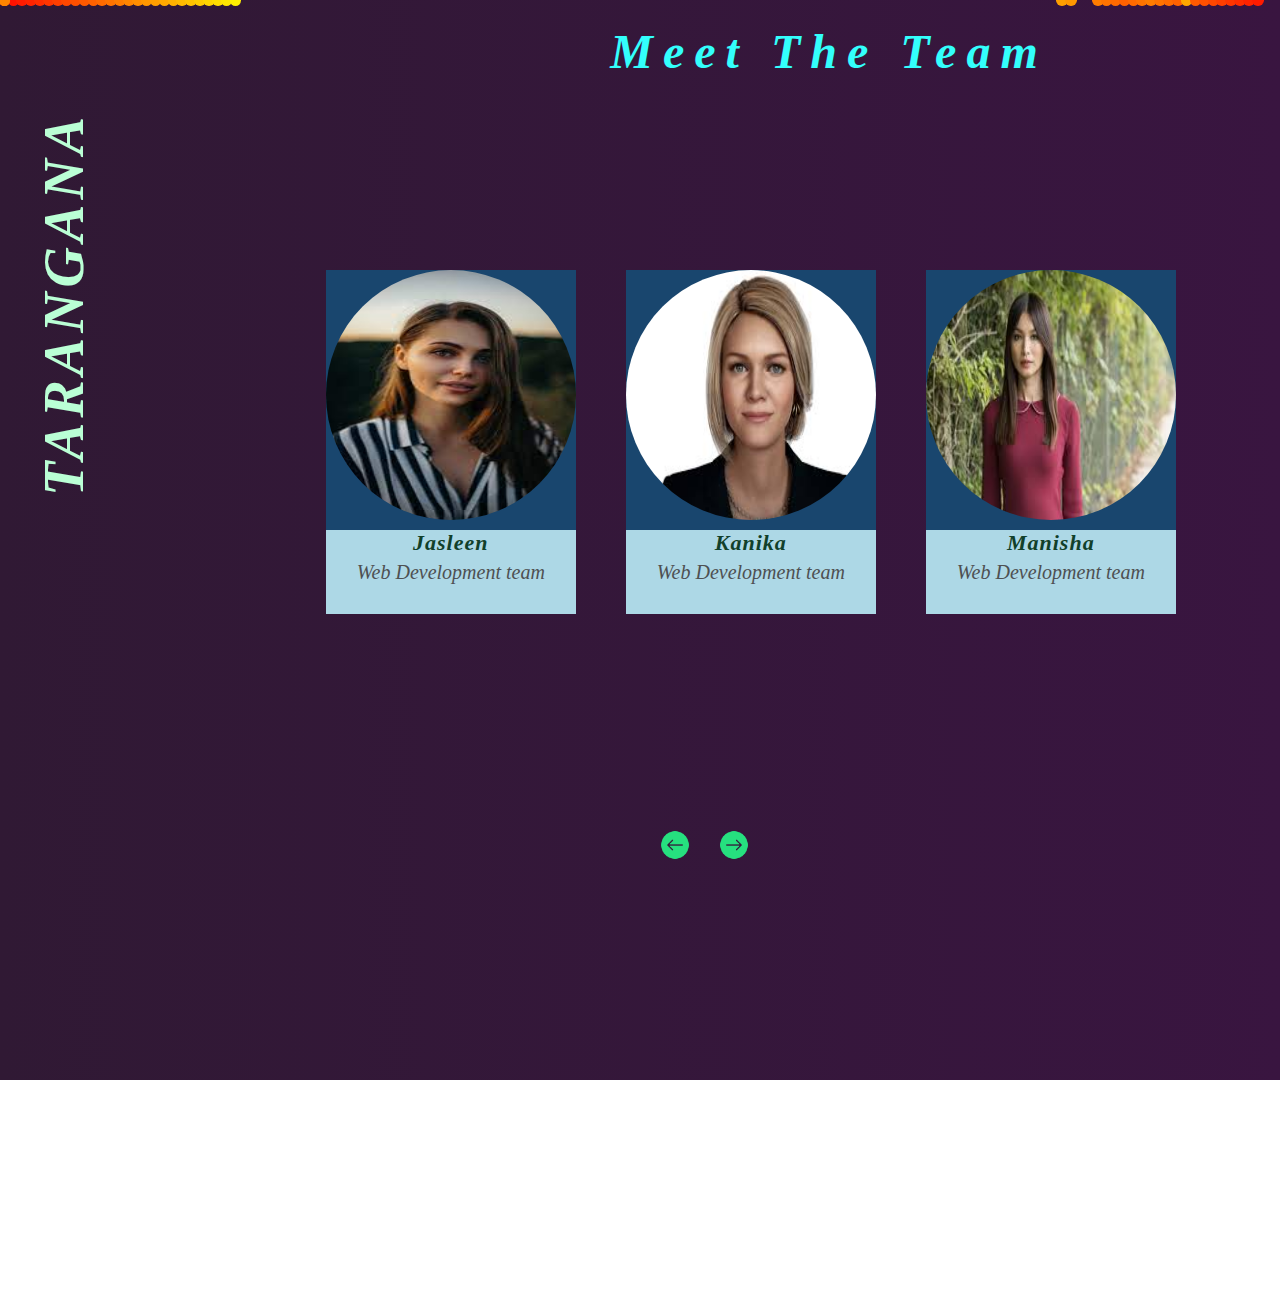
==== HTML/CoreTeam.html @ 7e8d6763 "Initial Commit" ====
<html>
	<head>
		<title>"Meet The Taranga Mentors"</title>
		<link rel="stylesheet" type="text/css" href="..\CSS\CoreTeam.css">

	</head>
	<body>
		<div class="main">
			<div class="wrap">
				<div class="c"></div>
				<div class="c"></div>
				<div class="c"></div>
				<div class="c"></div>
				<div class="c"></div>
				<div class="c"></div>
				<div class="c"></div>
				<div class="c"></div>
				<div class="c"></div>
				<div class="c"></div>
				<div class="c"></div>
				<div class="c"></div>
				<div class="c"></div>
				<div class="c"></div>
				<div class="c"></div>
				<div class="c"></div>
				<div class="c"></div>
				<div class="c"></div>
				<div class="c"></div>
				<div class="c"></div>
				<div class="c"></div>
				<div class="c"></div>
				<div class="c"></div>
				<div class="c"></div>
				<div class="c"></div>
				<div class="c"></div>
				<div class="c"></div>
				<div class="c"></div>
				<div class="c"></div>
				<div class="c"></div>
				<div class="c"></div>
				<div class="c"></div>
				<div class="c"></div>
				<div class="c"></div>
				<div class="c"></div>
				<div class="c"></div>
				<div class="c"></div>
				<div class="c"></div>
				<div class="c"></div>
				<div class="c"></div>
				<div class="c"></div>
				<div class="c"></div>
				<div class="c"></div>
				<div class="c"></div>
				<div class="c"></div>
				<div class="c"></div>
				<div class="c"></div>
				<div class="c"></div>
				<div class="c"></div>
				<div class="c"></div>
				<div class="c"></div>
				<div class="c"></div>
                
		
			<div class="top">
				<h2><i>Meet The Team<i></h2>
			</div>
			<div class="container">
				<div class="team">
					<div class="individual">
						<div class="img"><img src="..\images\human1.jpg" alt="imgage"></div>
						<div class="data">
							<h3 class="title">Jasleen<br></h2>
								<span class="field">Web Development team</span>
						</div>
					</div>
					<div class="individual">
						<div class="img"><img src="..\images\human2.jpg" alt="imgage"></div>
						<div class="data">
							<h3 class="title">Kanika<br></h2>
								<span class="field">Web Development team</span>
						</div>
					</div>
					<div class="individual">
						<div class="img"><img src="..\images\human3.jpg" alt="imgage"></div>
						<div class="data">
							<h3 class="title">Manisha<br></h2>
								<span class="field">Web Development team</span>
						</div>
					</div>
				</div>	
				<!-- T E A M   2 -->
				<div class="team">
					<div class="individual">
						<div class="img"><img src="..\images\human4.jpg" alt="imgage"></div>
						<div class="data">
							<h3 class="title">Garima<br></h2>
								<span class="field">Editorial team</span>
						</div>
					</div>
					<div class="individual">
						<div class="img"><img src="..\images\human5.jpg" alt="imgage"></div>
						<div class="data">
							<h3 class="title">Snehjot<br></h2>
								<span class="field">Editorial team</span>
						</div>
					</div>
					<div class="individual">
						<div class="img"><img src="..\images\human6.jpg" alt="imgage"></div>
						<div class="data">
							<h3 class="title">Dikshita<br></h2>
								<span class="field">Editorial team</span>
						</div>
					</div>
				</div>	

				<!-- T E A M   3 -->
				<div class="team">
					<div class="individual">
						<div class="img"><img src="..\images\human7.jpg" alt="imgage"></div>
						<div class="data">
							<h3 class="title">Anjali<br></h2>
								<span class="field">Creative team</span>
						</div>
					</div>
					<div class="individual">
						<div class="img"><img src="..\images\human8.jpg" alt="imgage"></div>
						<div class="data">
							<h3 class="title">Nishtha<br></h2>
								<span class="field">Creative team</span>
						</div>
					</div>
					<div class="individual">
						<div class="img"><img src="..\images\human9.jpg" alt="imgage"></div>
						<div class="data">
							<h3 class="title">Tanisha<br></h2>
								<span class="field">Creative team</span>
						</div>
					</div>
				</div>
				<!-- T E A M   4 -->
				<div class="team">
					<div class="individual">
						<div class="img"><img src="..\images\human3.jpg" alt="imgage"></div>
						<div class="data">
							<h3 class="title">Karishma<br></h2>
								<span class="field">Sponsorship team</span>
						</div>
					</div>
					<div class="individual">
						<div class="img"><img src="..\images\human4.jpg" alt="imgage"></div>
						<div class="data">
							<h3 class="title">Disha<br></h2>
								<span class="field">Sponsorship team</span>
						</div>
					</div>
					<div class="individual">
						<div class="img"><img src="..\images\human19.jpg" alt="imgage"></div>
						<div class="data">
							<h3 class="title">Nisha<br></h2>
								<span class="field">Sponsorship team</span>
						</div>
					</div>
				</div>		
				<!-- T E A M   5 -->
				<div class="team">
					<div class="individual">
						<div class="img"><img src="..\images\human18.jpg" alt="imgage"></div>
						<div class="data">
							<h3 class="title">Tejaswi<br></h2>
								<span class="field">Sponsorship team</span>
						</div>
					</div>
					<div class="individual">
						<div class="img"><img src="..\images\human17.jpg" alt="imgage"></div>
						<div class="data">
							<h3 class="title">Aakriti<br></h2>
								<span class="field">Event Management team</span>
						</div>
					</div>
					<div class="individual">
						<div class="img"><img src="..\images\human10.jpg" alt="imgage"></div>
						<div class="data">
							<h3 class="title">Sudha<br></h2>
								<span class="field">Event Management team</span>
						</div>
					</div>
				</div>	
				<!-- T E A M  6 -->
				<div class="team">
					<div class="individual">
						<div class="img"><img src="..\images\human11.jpg" alt="imgage"></div>
						<div class="data">
							<h3 class="title">Yadavi<br></h2>
								<span class="field">Logistics team</span>
						</div>
					</div>
					<div class="individual">
						<div class="img"><img src="..\images\human12.jpg" alt="imgage"></div>
						<div class="data">
							<h3 class="title">Diksha<br></h2>
								<span class="field">Human Resources team</span>
						</div>
					</div>
					<div class="individual">
						<div class="img"><img src="..\images\human13.jpg" alt="imgage"></div>
						<div class="data">
							<h3 class="title">Shrishti<br></h2>
								<span class="field">Logistics team</span>
						</div>
					</div>
				</div>	
				<!-- T E A M  7 -->
				<div class="team">
					<div class="individual">
						<div class="img"><img src="..\images\human14.jpg" alt="imgage"></div>
						<div class="data">
							<h3 class="title">Nehal<br></h2>
								<span class="field">Logistics team</span>
						</div>
					</div>
					<div class="individual">
						<div class="img"><img src="..\images\human15.jpg" alt="imgage"></div>
						<div class="data">
							<h3 class="title">Chehak<br></h2>
								<span class="field">Human Resources team</span>
						</div>
					</div>
					<div class="individual">
						<div class="img"><img src="..\images\human16.jpg" alt="imgage"></div>
						<div class="data">
							<h3 class="title">Taniya<br></h2>
								<span class="field">Logistics team</span>
						</div>
					</div>
				</div>	
			</div>
			<div class="sidebar">
				<h1 class="style gradient-text">TARANGANA</h1>
			</div>
			<div class="controls">
			 <a  onclick="plusSlides(-1)">
			 	<img src="../images/back2.png" id="leftbtn">
			 </a>
  			 <a  onclick="plusSlides(1)">
  			 	<img src="../images/next2.png" id="rightbtn">
  			 </a>

    	
    			
    	
		</div>
<script type="text/javascript">
    	var slideIndex = 1;
        showSlides(slideIndex);
        function plusSlides(n) {
         showSlides(slideIndex += n);
        }
        
		function showSlides(n) {
		  var i;
		  var slides = document.getElementsByClassName("team");
		  /*var dots = document.getElementsByClassName("dot");*/
		  if (n > slides.length) {slideIndex = 1}
		  if (n < 1) {slideIndex = slides.length}
		  for (i = 0; i < slides.length; i++) {
		      slides[i].style.display= "none" ;
		  }
		/*  for (i = 0; i < dots.length; i++) {
		      dots[i].className = dots[i].className.replace(" active", "");
		  }*/
		  slides[slideIndex-1].style.display = "flex";
		 /* dots[slideIndex-1].className += " active";*/
} 


    </script>
	</body>
</html>
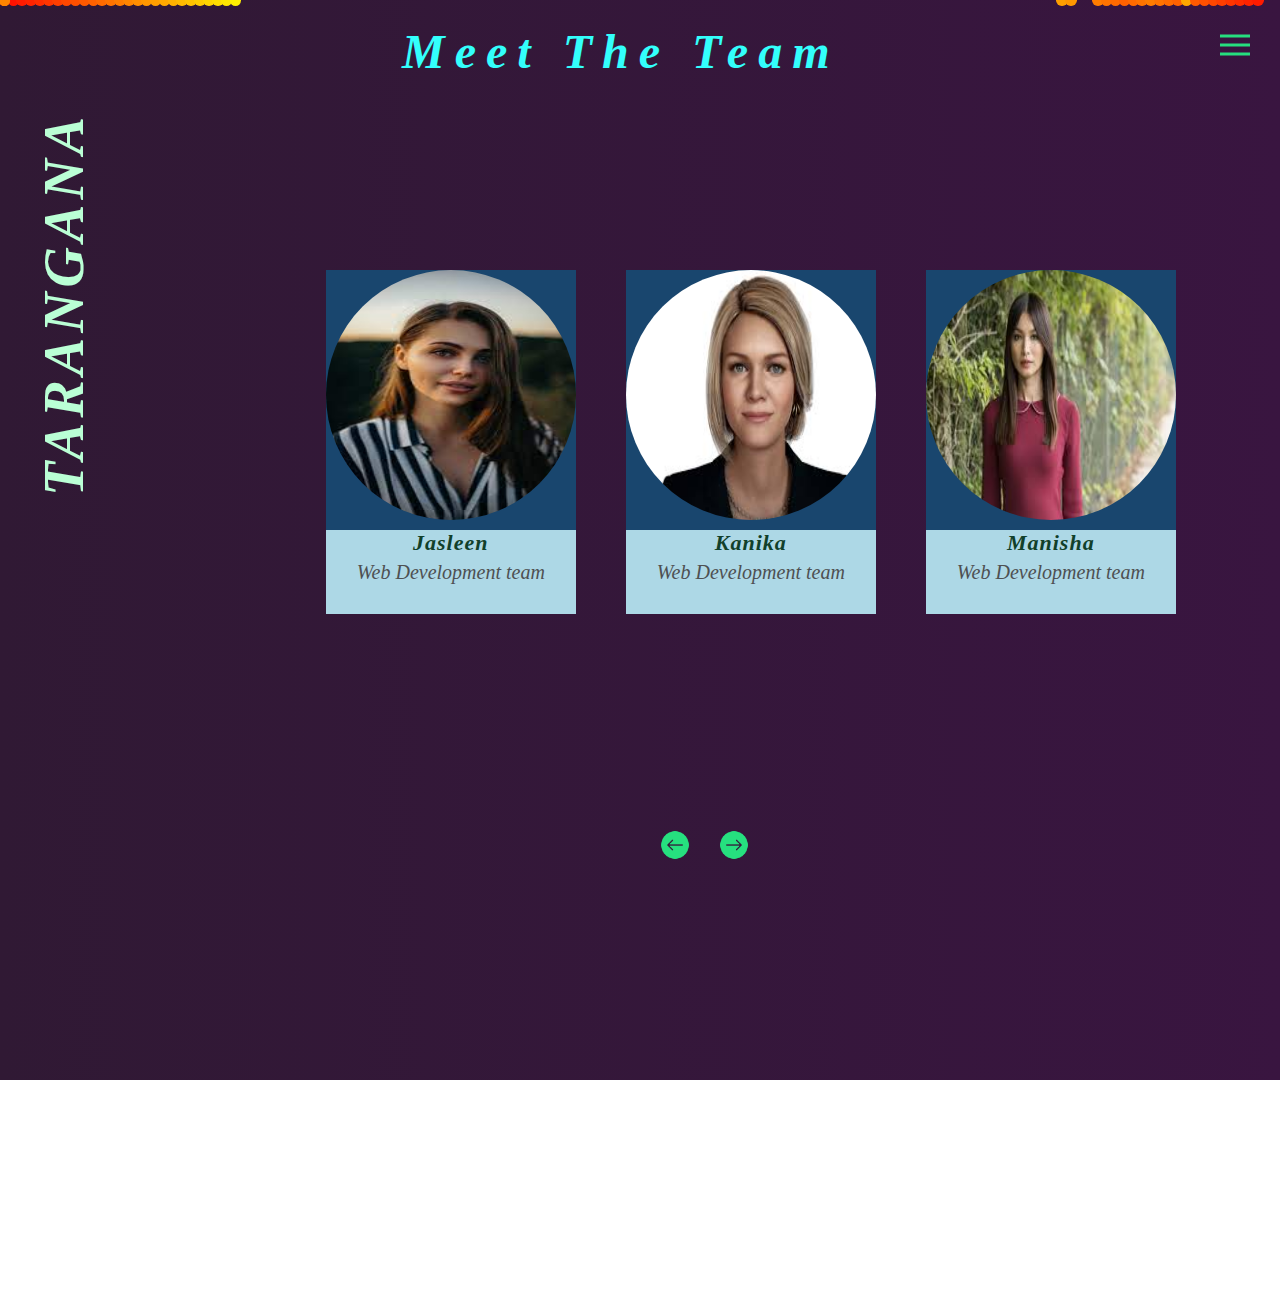
==== commit 6c1bf314: "Initial Commit" ====
--- a/HTML/CoreTeam.html
+++ b/HTML/CoreTeam.html
@@ -63,6 +63,10 @@
 		
 			<div class="top">
 				<h2><i>Meet The Team<i></h2>
+				
+				<img class="menu" src="..\images\menu.png">
+					
+		     
 			</div>
 			<div class="container">
 				<div class="team">
